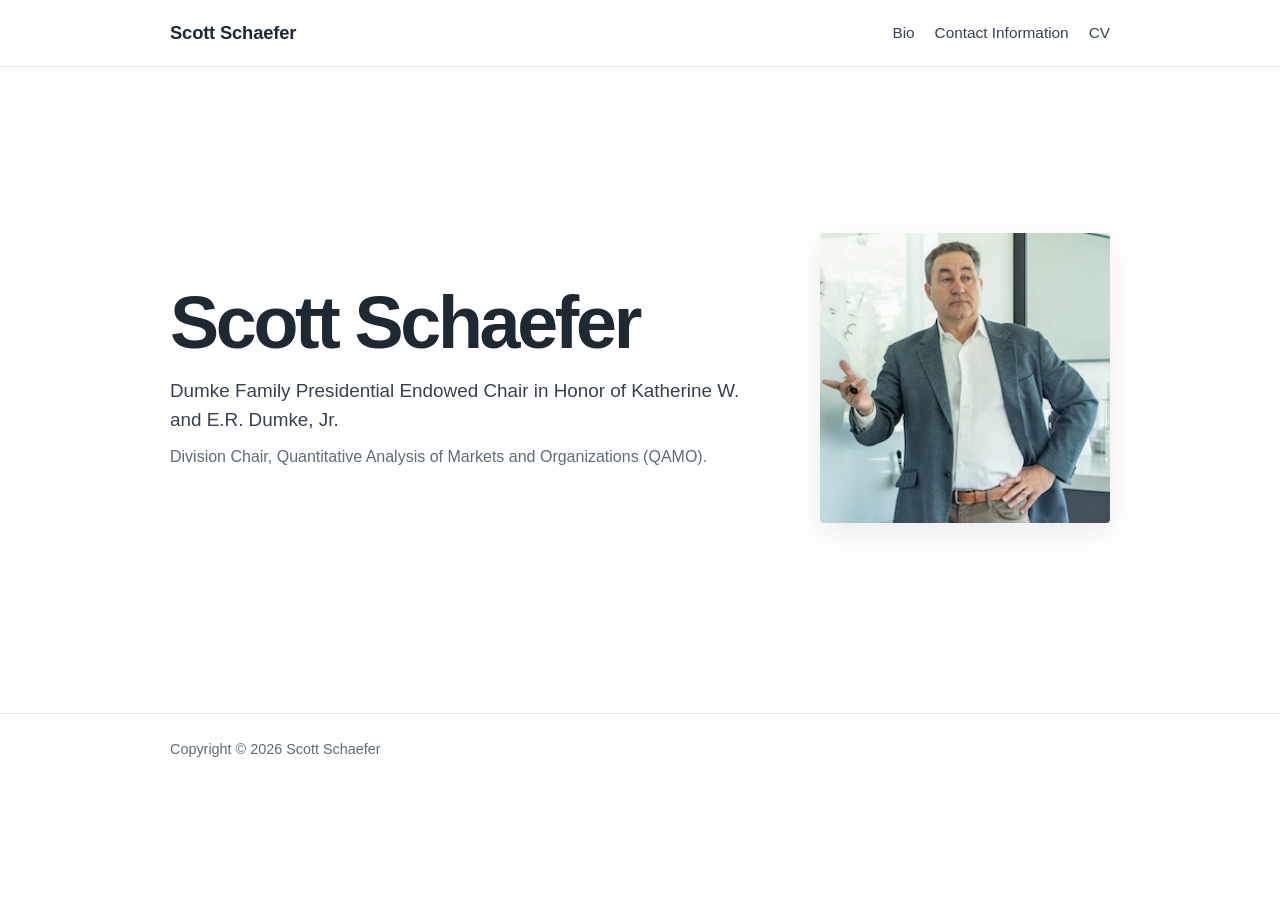
==== index.html @ 042e1e4b "Fix relative paths for GitHub Pages" ====
<!doctype html>
<html lang="en">
<head>
  <meta charset="utf-8">
  <meta name="viewport" content="width=device-width, initial-scale=1">
  <title>Scott Schaefer</title>
  <meta name="description" content="Scott Schaefer — Dumke Family Presidential Endowed Chair and Division Chair, Quantitative Analysis of Markets and Organizations (QAMO), University of Utah.">
  <link rel="stylesheet" href="assets/style.css">
</head>
<body>
<header class="site-header">
  <div class="header-inner">
    <a class="brand" href="/">Scott Schaefer</a>
    <nav class="nav" aria-label="Primary navigation">
      <a href="bio/">Bio</a>
      <a href="contact-information/">Contact Information</a>
      <a href="cv/">CV</a>
    </nav>
  </div>
</header>
<main>
  <section class="hero">
    <div>
      <h1>Scott Schaefer</h1>
      <p class="title">Dumke Family Presidential Endowed Chair in Honor of Katherine W. and E.R. Dumke, Jr.</p>
      <p class="subtitle">Division Chair, Quantitative Analysis of Markets and Organizations (QAMO).</p>
    </div>
    <img src="images/scott-schaefer.jpg" alt="Scott Schaefer">
  </section>
</main>
<footer class="site-footer"><div class="footer-inner">Copyright © 2026 Scott Schaefer</div></footer>
</body>
</html>
---- assets/style.css ----
:root {
  --text: #1f2933;
  --muted: #5f6b76;
  --line: #e5e7eb;
  --bg: #ffffff;
  --soft: #f7f8fa;
  --link: #234f7d;
  --max: 980px;
}
* { box-sizing: border-box; }
html { scroll-behavior: smooth; }
body {
  margin: 0;
  background: var(--bg);
  color: var(--text);
  font-family: -apple-system, BlinkMacSystemFont, "Segoe UI", Roboto, Helvetica, Arial, sans-serif;
  line-height: 1.65;
  -webkit-font-smoothing: antialiased;
}
a { color: var(--link); text-decoration: none; }
a:hover, a:focus { text-decoration: underline; }
.site-header {
  border-bottom: 1px solid var(--line);
  background: rgba(255,255,255,.96);
}
.header-inner {
  max-width: var(--max);
  margin: 0 auto;
  padding: 1.1rem 1.25rem;
  display: flex;
  align-items: center;
  justify-content: space-between;
  gap: 1rem;
}
.brand {
  color: var(--text);
  font-size: 1.15rem;
  font-weight: 650;
  letter-spacing: -.01em;
}
.nav { display: flex; gap: 1.25rem; flex-wrap: wrap; }
.nav a { color: #374151; font-size: .96rem; }
main {
  max-width: var(--max);
  margin: 0 auto;
  padding: 3.5rem 1.25rem 5rem;
}
.hero {
  display: grid;
  grid-template-columns: minmax(0, 1fr) 290px;
  gap: 3.5rem;
  align-items: center;
  min-height: 510px;
}
.hero h1 {
  margin: 0 0 1rem;
  font-size: clamp(2.6rem, 6vw, 4.6rem);
  line-height: 1.02;
  letter-spacing: -.045em;
  font-weight: 720;
}
.hero .title {
  font-size: 1.18rem;
  line-height: 1.55;
  color: #374151;
  margin: 0 0 .55rem;
}
.hero .subtitle { color: var(--muted); margin: 0; }
.hero img {
  width: 100%;
  aspect-ratio: 1 / 1;
  object-fit: cover;
  border-radius: 4px;
  box-shadow: 0 10px 30px rgba(0,0,0,.08);
}
h1.page-title {
  font-size: clamp(2.1rem, 5vw, 3.2rem);
  margin: 0 0 2rem;
  letter-spacing: -.035em;
}
.prose { max-width: 800px; }
.prose p { margin: 0 0 1.25rem; }
.contact-card {
  max-width: 620px;
  border: 1px solid var(--line);
  background: var(--soft);
  padding: 1.5rem 1.7rem;
  border-radius: 8px;
}
.contact-card p { margin: .55rem 0; }
.button {
  display: inline-block;
  border: 1px solid #1f2933;
  background: #1f2933;
  color: #fff;
  padding: .72rem 1.05rem;
  border-radius: 5px;
  font-weight: 600;
}
.button:hover, .button:focus { text-decoration: none; opacity: .9; }
.cv-note { color: var(--muted); margin-top: 1rem; }
.site-footer {
  border-top: 1px solid var(--line);
  color: var(--muted);
  font-size: .9rem;
}
.footer-inner {
  max-width: var(--max);
  margin: 0 auto;
  padding: 1.5rem 1.25rem 2.5rem;
}
@media (max-width: 720px) {
  .header-inner { align-items: flex-start; flex-direction: column; }
  .nav { gap: .85rem 1rem; }
  main { padding-top: 2.4rem; }
  .hero { grid-template-columns: 1fr; gap: 2rem; min-height: auto; }
  .hero img { max-width: 320px; }
}
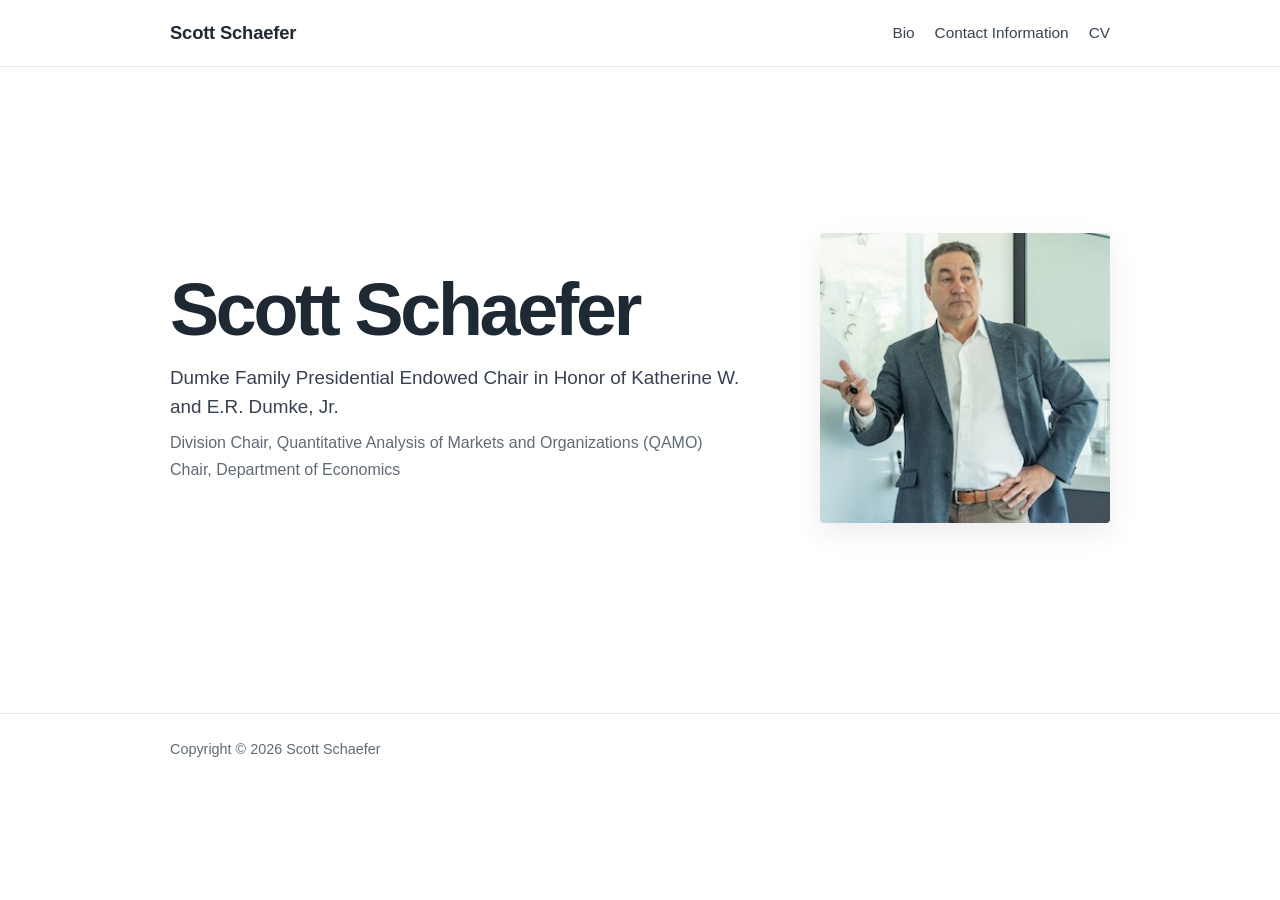
==== commit cbf229b9: "Adding econ roles" ====
--- a/index.html
+++ b/index.html
@@ -23,7 +23,8 @@
     <div>
       <h1>Scott Schaefer</h1>
       <p class="title">Dumke Family Presidential Endowed Chair in Honor of Katherine W. and E.R. Dumke, Jr.</p>
-      <p class="subtitle">Division Chair, Quantitative Analysis of Markets and Organizations (QAMO).</p>
+      <p class="subtitle">Division Chair, Quantitative Analysis of Markets and Organizations (QAMO)</p>      
+      <p class="subtitle">Chair, Department of Economics</p>
     </div>
     <img src="images/scott-schaefer.jpg" alt="Scott Schaefer">
   </section>
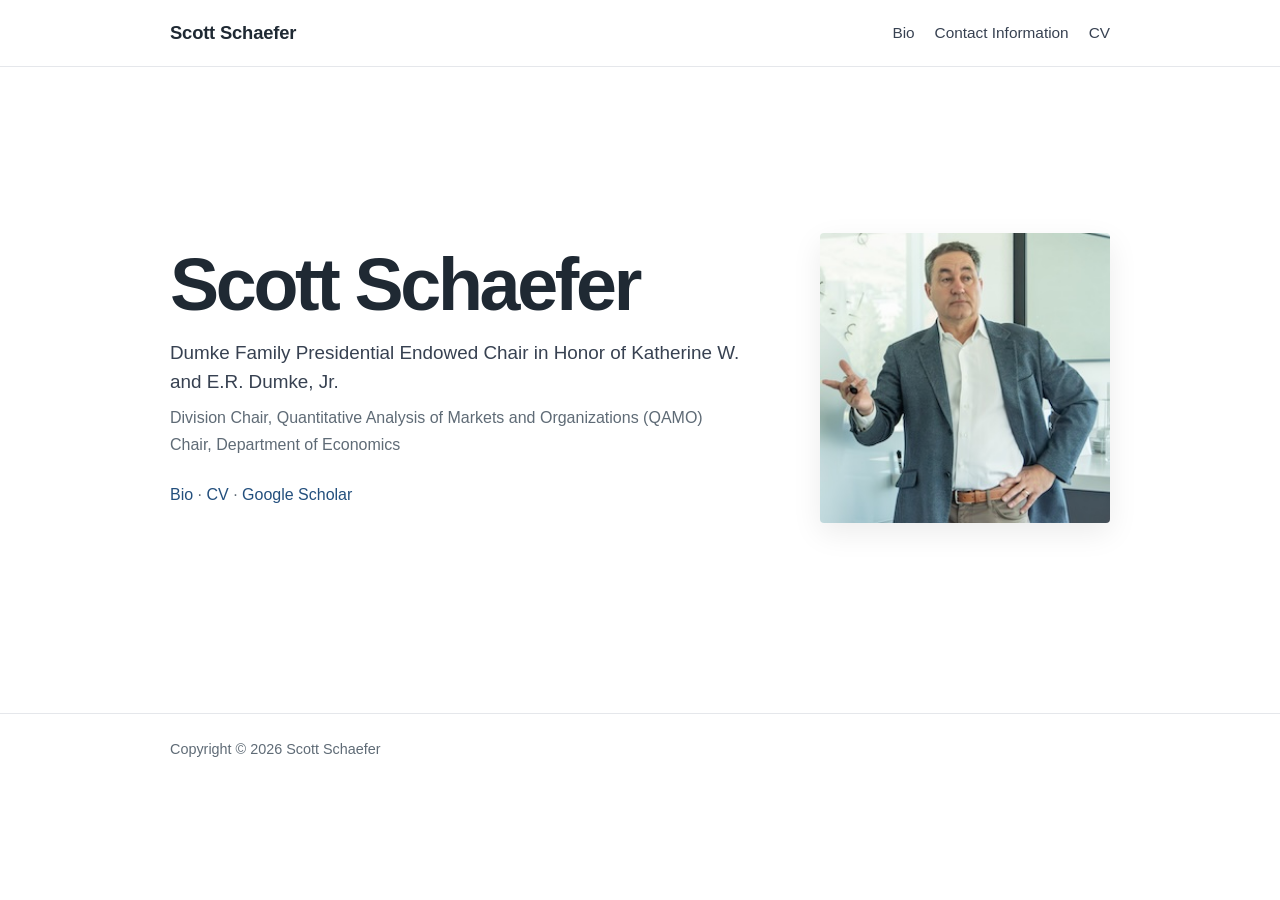
==== commit bd3248ab: "Add homepage links and update meta description Add a Bio / CV / Google Scholar link row to the homep" ====
--- a/index.html
+++ b/index.html
@@ -4,7 +4,7 @@
   <meta charset="utf-8">
   <meta name="viewport" content="width=device-width, initial-scale=1">
   <title>Scott Schaefer</title>
-  <meta name="description" content="Scott Schaefer — Dumke Family Presidential Endowed Chair and Division Chair, Quantitative Analysis of Markets and Organizations (QAMO), University of Utah.">
+  <meta name="description" content="Scott Schaefer — Chair, Department of Economics, and Chair, Quantitative Analysis of Markets and Organizations (QAMO), David Eccles School of Business, University of Utah.">
   <link rel="stylesheet" href="assets/style.css">
 </head>
 <body>
@@ -25,6 +25,7 @@
       <p class="title">Dumke Family Presidential Endowed Chair in Honor of Katherine W. and E.R. Dumke, Jr.</p>
       <p class="subtitle">Division Chair, Quantitative Analysis of Markets and Organizations (QAMO)</p>      
       <p class="subtitle">Chair, Department of Economics</p>
+      <p class="hero-links"><a href="bio/">Bio</a> · <a href="cv/">CV</a> · <a href="https://scholar.google.com/citations?user=fE_xIrsAAAAJ&amp;hl=en">Google Scholar</a></p>
     </div>
     <img src="images/scott-schaefer.jpg" alt="Scott Schaefer">
   </section>
--- a/assets/style.css
+++ b/assets/style.css
@@ -66,6 +66,7 @@
   margin: 0 0 .55rem;
 }
 .hero .subtitle { color: var(--muted); margin: 0; }
+.hero .hero-links { margin: 1.5rem 0 0; color: var(--muted); }
 .hero img {
   width: 100%;
   aspect-ratio: 1 / 1;
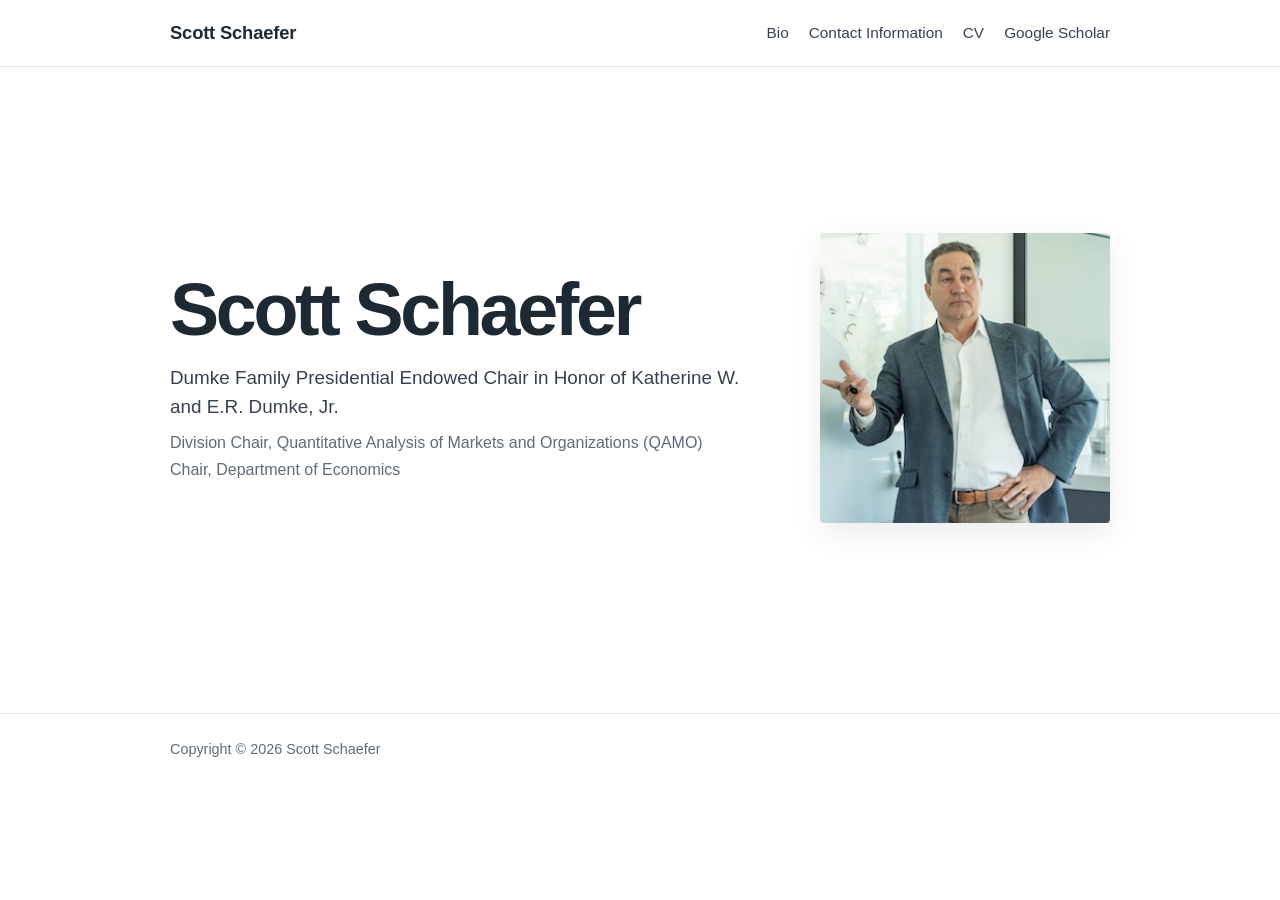
==== commit 7f4c3239: "Move Google Scholar link into top navigation Remove the homepage link row, which duplicated the navi" ====
--- a/index.html
+++ b/index.html
@@ -15,6 +15,7 @@
       <a href="bio/">Bio</a>
       <a href="contact-information/">Contact Information</a>
       <a href="cv/">CV</a>
+      <a href="https://scholar.google.com/citations?user=fE_xIrsAAAAJ&amp;hl=en">Google Scholar</a>
     </nav>
   </div>
 </header>
@@ -25,7 +26,6 @@
       <p class="title">Dumke Family Presidential Endowed Chair in Honor of Katherine W. and E.R. Dumke, Jr.</p>
       <p class="subtitle">Division Chair, Quantitative Analysis of Markets and Organizations (QAMO)</p>      
       <p class="subtitle">Chair, Department of Economics</p>
-      <p class="hero-links"><a href="bio/">Bio</a> · <a href="cv/">CV</a> · <a href="https://scholar.google.com/citations?user=fE_xIrsAAAAJ&amp;hl=en">Google Scholar</a></p>
     </div>
     <img src="images/scott-schaefer.jpg" alt="Scott Schaefer">
   </section>
--- a/assets/style.css
+++ b/assets/style.css
@@ -66,7 +66,6 @@
   margin: 0 0 .55rem;
 }
 .hero .subtitle { color: var(--muted); margin: 0; }
-.hero .hero-links { margin: 1.5rem 0 0; color: var(--muted); }
 .hero img {
   width: 100%;
   aspect-ratio: 1 / 1;
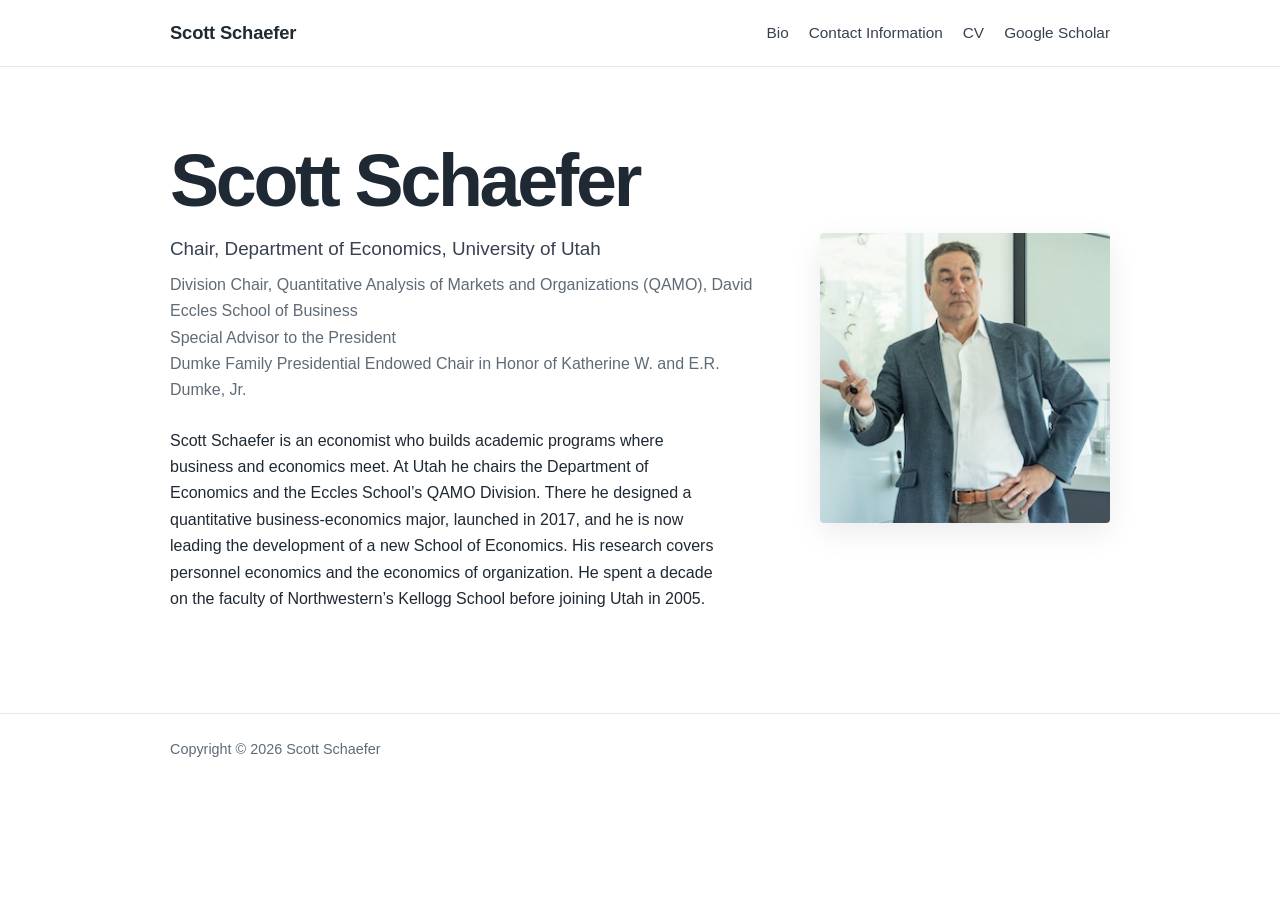
==== commit 6ed59d1a: "Update homepage titles and add summary Name the University of Utah and the Eccles School, lead with " ====
--- a/index.html
+++ b/index.html
@@ -23,9 +23,11 @@
   <section class="hero">
     <div>
       <h1>Scott Schaefer</h1>
-      <p class="title">Dumke Family Presidential Endowed Chair in Honor of Katherine W. and E.R. Dumke, Jr.</p>
-      <p class="subtitle">Division Chair, Quantitative Analysis of Markets and Organizations (QAMO)</p>      
-      <p class="subtitle">Chair, Department of Economics</p>
+      <p class="title">Chair, Department of Economics, University of Utah</p>
+      <p class="subtitle">Division Chair, Quantitative Analysis of Markets and Organizations (QAMO), David Eccles School of Business</p>
+      <p class="subtitle">Special Advisor to the President</p>
+      <p class="subtitle">Dumke Family Presidential Endowed Chair in Honor of Katherine W. and E.R. Dumke, Jr.</p>
+      <p class="summary">Scott Schaefer is an economist who builds academic programs where business and economics meet. At Utah he chairs the Department of Economics and the Eccles School’s QAMO Division. There he designed a quantitative business-economics major, launched in 2017, and he is now leading the development of a new School of Economics. His research covers personnel economics and the economics of organization. He spent a decade on the faculty of Northwestern’s Kellogg School before joining Utah in 2005.</p>
     </div>
     <img src="images/scott-schaefer.jpg" alt="Scott Schaefer">
   </section>
--- a/assets/style.css
+++ b/assets/style.css
@@ -66,6 +66,7 @@
   margin: 0 0 .55rem;
 }
 .hero .subtitle { color: var(--muted); margin: 0; }
+.hero .summary { margin: 1.5rem 0 0; max-width: 560px; }
 .hero img {
   width: 100%;
   aspect-ratio: 1 / 1;
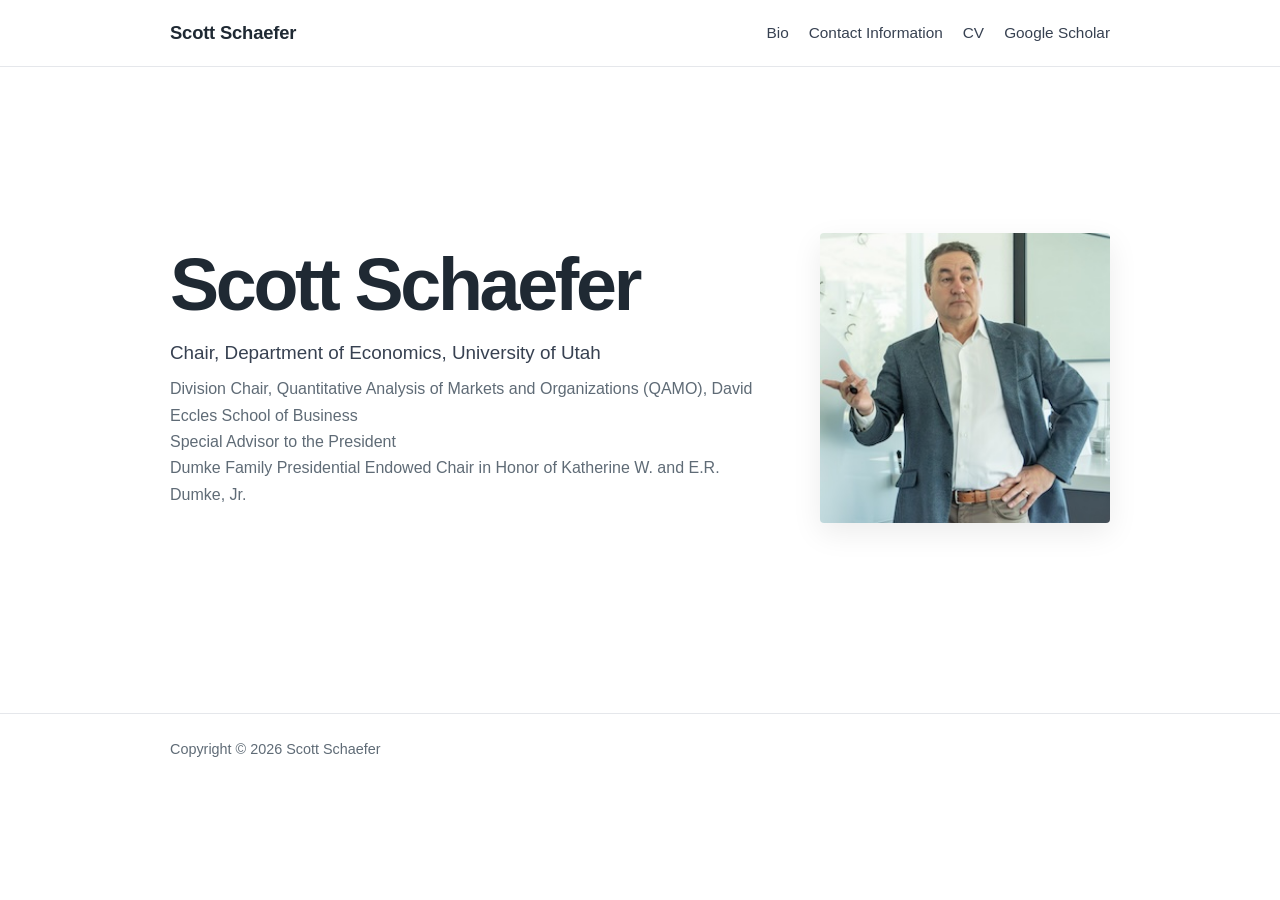
==== commit b5dcf44e: "Remove homepage summary paragraph Co-Authored-By: Claude Opus 5.5 <noreply@anthropic.com>" ====
--- a/index.html
+++ b/index.html
@@ -27,7 +27,6 @@
       <p class="subtitle">Division Chair, Quantitative Analysis of Markets and Organizations (QAMO), David Eccles School of Business</p>
       <p class="subtitle">Special Advisor to the President</p>
       <p class="subtitle">Dumke Family Presidential Endowed Chair in Honor of Katherine W. and E.R. Dumke, Jr.</p>
-      <p class="summary">Scott Schaefer is an economist who builds academic programs where business and economics meet. At Utah he chairs the Department of Economics and the Eccles School’s QAMO Division. There he designed a quantitative business-economics major, launched in 2017, and he is now leading the development of a new School of Economics. His research covers personnel economics and the economics of organization. He spent a decade on the faculty of Northwestern’s Kellogg School before joining Utah in 2005.</p>
     </div>
     <img src="images/scott-schaefer.jpg" alt="Scott Schaefer">
   </section>
--- a/assets/style.css
+++ b/assets/style.css
@@ -66,7 +66,6 @@
   margin: 0 0 .55rem;
 }
 .hero .subtitle { color: var(--muted); margin: 0; }
-.hero .summary { margin: 1.5rem 0 0; max-width: 560px; }
 .hero img {
   width: 100%;
   aspect-ratio: 1 / 1;
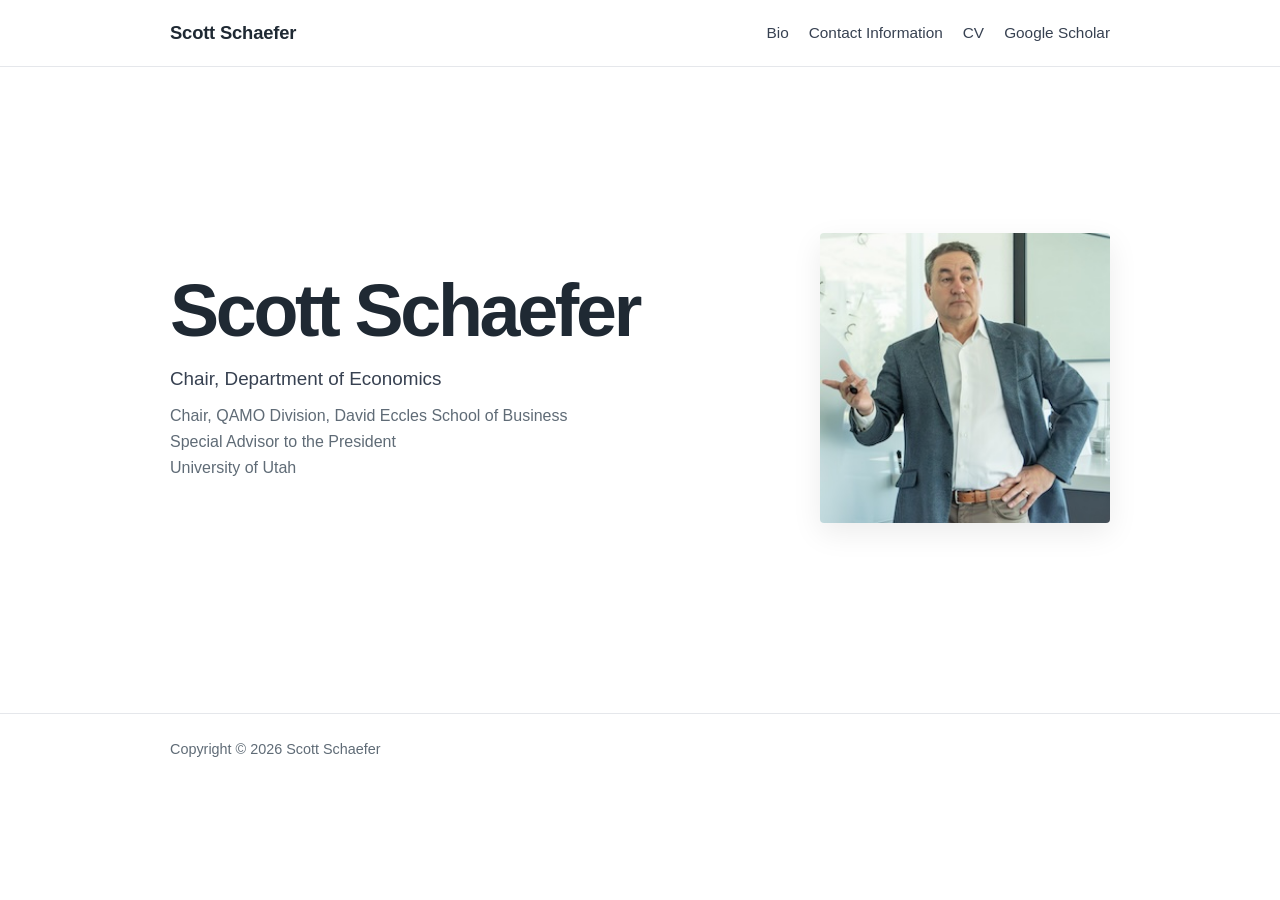
==== commit 5d4b1e75: "Simplify homepage titles Shorten titles to one line each, name the University of Utah once, and keep" ====
--- a/index.html
+++ b/index.html
@@ -23,10 +23,10 @@
   <section class="hero">
     <div>
       <h1>Scott Schaefer</h1>
-      <p class="title">Chair, Department of Economics, University of Utah</p>
-      <p class="subtitle">Division Chair, Quantitative Analysis of Markets and Organizations (QAMO), David Eccles School of Business</p>
+      <p class="title">Chair, Department of Economics</p>
+      <p class="subtitle">Chair, QAMO Division, David Eccles School of Business</p>
       <p class="subtitle">Special Advisor to the President</p>
-      <p class="subtitle">Dumke Family Presidential Endowed Chair in Honor of Katherine W. and E.R. Dumke, Jr.</p>
+      <p class="subtitle">University of Utah</p>
     </div>
     <img src="images/scott-schaefer.jpg" alt="Scott Schaefer">
   </section>
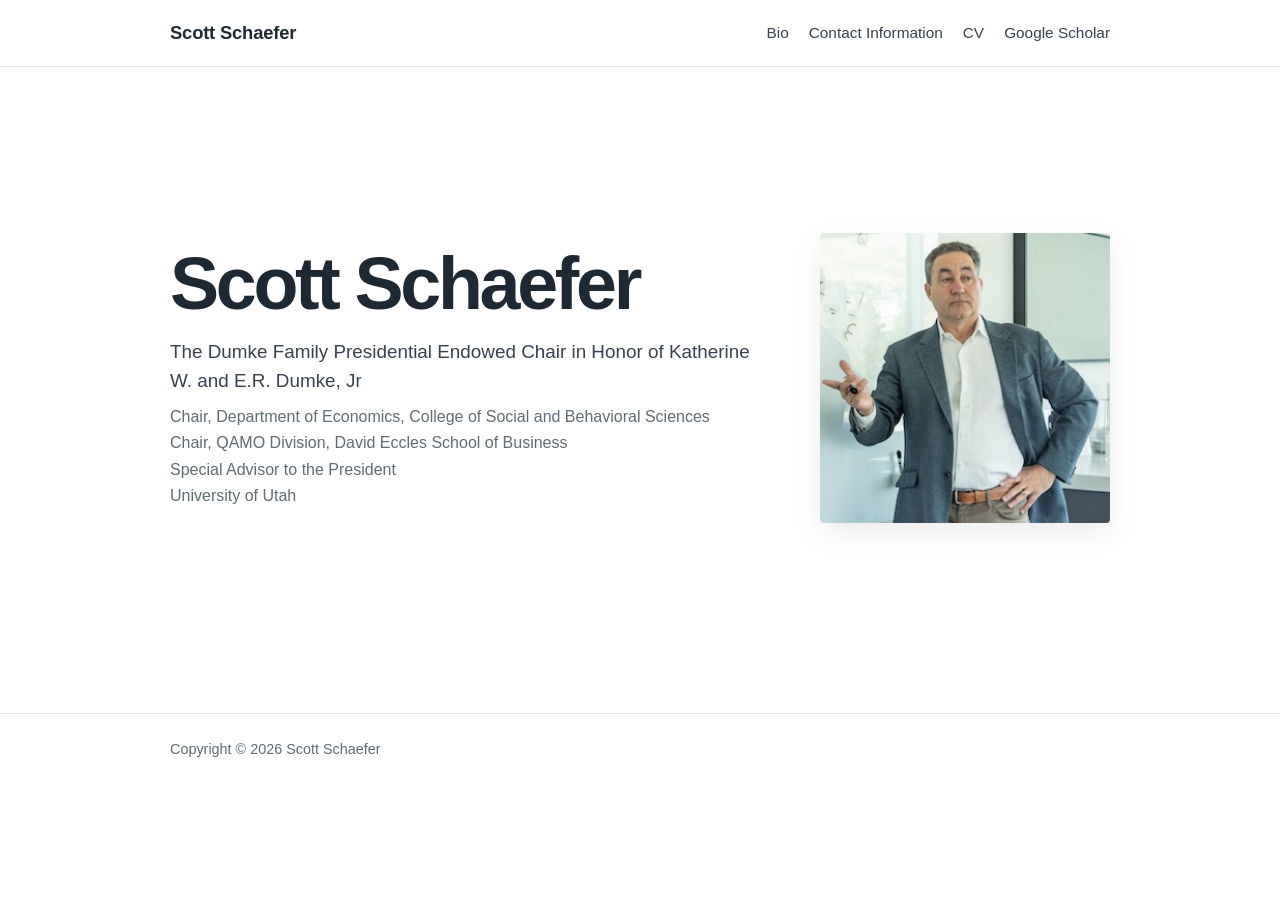
==== commit cafc9299: "edits to bio" ====
--- a/index.html
+++ b/index.html
@@ -23,7 +23,8 @@
   <section class="hero">
     <div>
       <h1>Scott Schaefer</h1>
-      <p class="title">Chair, Department of Economics</p>
+      <p class="title">The Dumke Family Presidential Endowed Chair in Honor of Katherine W. and E.R. Dumke, Jr</p>
+      <p class="subtitle">Chair, Department of Economics, College of Social and Behavioral Sciences</p>
       <p class="subtitle">Chair, QAMO Division, David Eccles School of Business</p>
       <p class="subtitle">Special Advisor to the President</p>
       <p class="subtitle">University of Utah</p>
